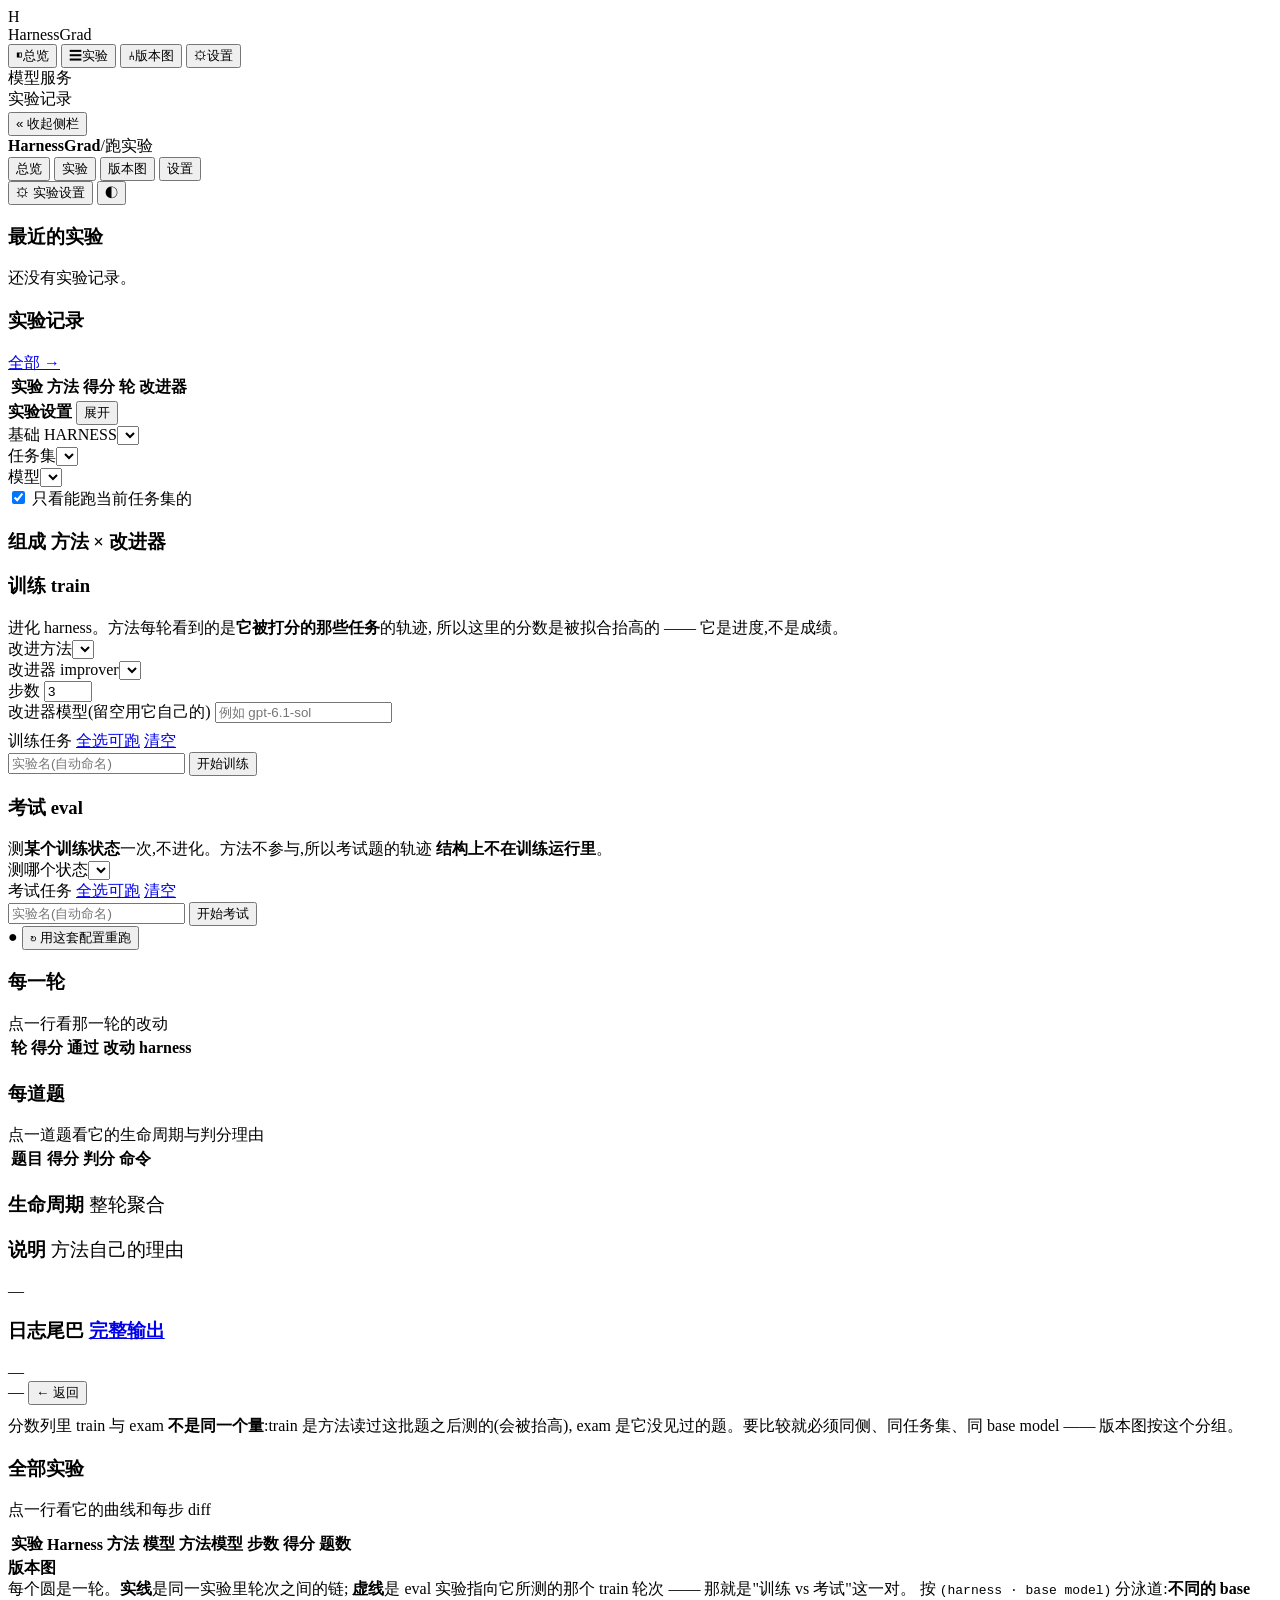
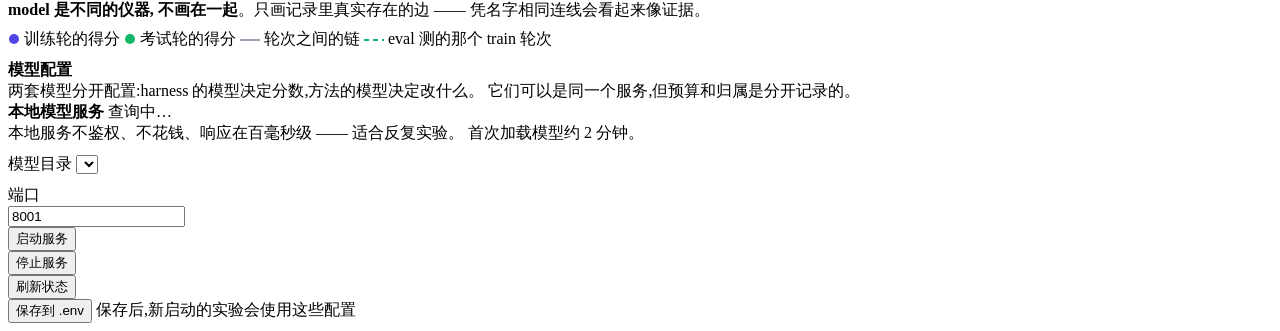
==== tools/ui/index.html @ a6b228a8 "HarnessGrad: the platform agent = harness + model. A method is an improver (a tool that composes edi" ====
<!doctype html><html lang="zh-CN"><head><meta charset="utf-8">
<title>HarnessGrad 控制台</title>
<script>/* 在首次绘制之前定主题,否则换主题时会先闪一下另一种底色。
   默认**浅色**:参照的那套运行详情页是暖白底的,而且宣传截图、打印都是浅色更好看;
   深色留给长时间盯屏(右上角 ◐ 切换,选择记在 localStorage)。 */
(function(){try{var t=localStorage.getItem('hg-theme');
document.documentElement.dataset.theme=(t==='dark')?'dark':'light';}
catch(e){document.documentElement.dataset.theme='light';}})();</script><meta name="viewport" content="width=device-width,initial-scale=1">
<link rel="stylesheet" href="/ui/app.css"></head><body>
<div class="frame" id="frame">
 <aside class="side">
  <div class="brand">
    <div class="mark">H</div><div class="name">HarnessGrad</div>
  </div>
  <nav class="nav" id="nav">
    <button class="on" data-v="exp" onclick="view('exp',this)"><span class="ico">◧</span><span class="lbl">总览</span></button>
    <button data-v="hist" onclick="view('hist',this)"><span class="ico">☰</span><span class="lbl">实验</span></button>
    <button data-v="graph" onclick="view('graph',this)"><span class="ico">⑃</span><span class="lbl">版本图</span></button>
    <button data-v="set" onclick="view('set',this)"><span class="ico">⚙</span><span class="lbl">设置</span></button>
  </nav>
  <div class="grow"></div>
  <div class="foot" id="side-foot">
    <div><span class="dot off" id="s-model"></span>模型服务</div>
    <div><span class="dot off" id="s-runs"></span>实验记录</div>
    <div style="padding-top:2px"><button class="collapse" onclick="toggleSide()">« 收起侧栏</button></div>
  </div>
 </aside>
 <div class="main">
  <div class="topbar">
    <div class="crumb" id="crumb"><b>HarnessGrad</b><span>/</span><span id="crumb-leaf">跑实验</span></div>
    <nav class="tabs" id="topnav">
      <button class="on" data-v="exp" onclick="view('exp',this)">总览</button>
      <button data-v="hist" onclick="view('hist',this)">实验</button>
      <button data-v="graph" onclick="view('graph',this)">版本图</button>
      <button data-v="set" onclick="view('set',this)">设置</button>
    </nav>
    <span class="grow" style="flex:1"></span>
    <span class="sub" id="page-sub"></span>
    <button class="gh" id="btn-setup" onclick="toggleSetup()"
      title="展开 / 收起实验设置">⚙ 实验设置</button>
    <button class="themebtn" id="theme-btn" onclick="toggleTheme()" title="深色 / 浅色">◐</button>
  </div>
  <div class="wrap" id="wrap">

 <!-- ================= 实验 ================= -->
 <div id="v-exp" class="view on">
  <!-- 配置抽屉 + 主区。
       W&B 的手感来自"进来先看数据,要改配置再拉开侧边":所以配置不再是首屏,而是
       从右侧滑出的抽屉(默认收起,点右上角「配置」开),主区留给曲线和最近的实验。
       抽屉用纯 CSS 的 class 切换,里面的 id 一个都没动 —— 表单逻辑对位置不敏感。 -->
  <div class="wb" id="wb">
   <div class="wb-main">
    <!-- 主区第一屏:最近一次运行的曲线。没有运行时给一条空状态,而不是一张空图。 -->
    <div class="card" id="home-card">
      <div class="row" style="justify-content:space-between;align-items:baseline">
        <h3 id="home-title">最近的实验</h3>
        <span class="hint" id="home-meta"></span>
      </div>
      <div id="home-body">还没有实验记录。</div>
    </div>

    <!-- 主区第二屏:最近的实验列表(密集表格,点一行进运行详情)。 -->
    <div class="card">
      <div class="row" style="justify-content:space-between;align-items:baseline">
        <h3>实验记录</h3>
        <a href="#" onclick="view('hist',document.querySelector('.tabs button[data-v=\'hist\']'));return false"
           class="hint">全部 →</a>
      </div>
      <table id="runs-home"><thead><tr><th>实验</th><th>方法</th><th>得分</th>
        <th>轮</th><th>改进器</th></tr></thead><tbody></tbody></table>
    </div>
   </div>

   <!-- 实验设置:整宽。跑起来之后自动收起(见 go()),点标题栏可以再展开。 -->
   <section id="setup">
    <div class="setup-head">
      <b>实验设置</b>
      <span class="sum" id="setup-sum"></span>
      <span class="grow" style="flex:1"></span>
      <button class="gh" onclick="toggleSetup(true)">展开</button>
    </div>
    <div class="setup-body" id="setup-body">
  <!-- 共享配置:一行三列,高度一致。筛选做成按钮组,不再占掉一整块栅格。 -->
  <div class="card">
   <div class="config">
    <div class="field"><label>基础 HARNESS</label><select id="f-harness"></select></div>
    <div class="field"><label>任务集</label><select id="f-dataset"></select></div>
    <div class="field"><label>模型</label><select id="f-model"></select></div>
   </div>
   <div class="filters">
    <span class="fgroup" id="g-hrole"></span>
    <span class="fgroup" id="g-henv"></span>
    <label class="chk"><input type="checkbox" id="f-hcompat" checked> 只看能跑当前任务集的</label>
    <span class="dim" id="f-count"></span>
   </div>
   <div class="hint" id="cfg-hint" style="margin-top:10px"></div>
  </div>

  <!-- 三个阶段,一眼看清这次运行由什么组成。
       解耦(INTERFACE.md §4.49)之后,一次运行是三样东西:被改的 harness、改它的
       改进器、以及决定"改什么/要不要"的方法。它们以前挤在"方法"一个下拉里,读者
       分不清一个方法自带模型还是借用默认改进器 —— 于是"方法 A 比 B 强"里混着
       "A 的提示词写得更好"。这一块把它们分开摆,并当场报出**这台机器上解析到了什么**。 -->
  <div class="card">
   <div class="row" style="justify-content:space-between;margin-bottom:12px">
     <h3>组成 <span class="pill">方法 × 改进器</span></h3>
     <span class="hint" id="split-state"></span>
   </div>
   <div class="flow" id="split-flow"></div>
   <div class="hint" id="split-hint" style="margin-top:11px"></div>
  </div>

  <!-- 准备环境:这次运行还缺什么,以及一个按钮去补。
       两件事属于不同的主人,所以分开报:任务的镜像是 89 个、约 104 GB、从 registry 拉,
       §2.5.5 不许运行中途拉取,所以必须由人触发 —— 一个按钮正好是那个"刻意的动作";
       harness 的依赖跟任务无关,按 (install 内容, Python 小版本) 一份,约 12 秒 / 42 MB。 -->
  <div class="card" id="prep" style="display:none">
   <div class="row" style="justify-content:space-between;margin-bottom:10px">
     <b>准备这次运行的环境</b>
     <span class="hint" id="prep-state"></span>
   </div>
   <div id="prep-body"></div>
   <div class="ev" id="prep-log" style="display:none"></div>
  </div>

  <!-- train 与 eval 是两次独立的运行,所以是两个面板,并排、对称。
       以前是一个"跑哪一侧"下拉 —— 那让"两次运行"看起来像一次运行的一个选项,
       而它们的产物(进化 vs 一次测量)根本不同。 -->
  <div class="duo">
   <div class="card">
    <h3>训练 <span class="pill accent">train</span></h3>
    <div class="hint">进化 harness。方法每轮看到的是<b>它被打分的那些任务</b>的轨迹,
      所以这里的分数是被拟合抬高的 —— 它是进度,不是成绩。</div>
    <!-- 解耦之后"方法"只决定**规则**,改进器是另一件事,所以它是另一格。
         以前这里只有"改进方法"一个下拉,于是"用哪个改进器"只能靠环境变量碰运气 ——
         而它恰恰是每次换完最想调的那个旋钮。 -->
    <div class="config" style="grid-template-columns:1.35fr 1.35fr 92px">
      <div class="field"><label>改进方法</label><select id="f-method"></select></div>
      <div class="field"><label>改进器 improver</label><select id="f-improver"></select></div>
      <div class="field"><label>步数</label>
        <input type="number" id="f-rounds" value="3" min="0" max="20"></div>
      <div class="field" style="grid-column:1/-1"><label>改进器模型(留空用它自己的)</label>
        <input type="text" id="f-imodel" placeholder="例如 gpt-6.1-sol"></div>
    </div>
    <div class="hint" id="imp-hint" style="margin-top:8px"></div>
    <div class="subhead"><span>训练任务</span>
      <span class="dim" id="train-count"></span>
      <a href="#" onclick="pickTasks('train','side');return false">全选可跑</a>
      <a href="#" onclick="pickTasks('train','none');return false">清空</a></div>
    <div class="task-list" id="train-list"></div>
    <div class="row" style="gap:8px">
      <input type="text" id="f-runid" placeholder="实验名(自动命名)" style="flex:1;min-width:0">
      <button class="go" id="btn-train" onclick="go('train')">开始训练</button>
      <button class="gh" id="btn-stop" onclick="stopRun()" style="display:none">停止</button>
    </div>
   </div>

   <div class="card">
    <h3>考试 <span class="pill ok">eval</span></h3>
    <div class="hint">测<b>某个训练状态</b>一次,不进化。方法不参与,所以考试题的轨迹
      <b>结构上不在训练运行里</b>。</div>
    <div class="config">
      <div class="field"><label>测哪个状态</label><select id="f-fromrun"></select></div>
    </div>
    <div class="subhead"><span>考试任务</span>
      <span class="dim" id="eval-count"></span>
      <a href="#" onclick="pickTasks('eval','side');return false">全选可跑</a>
      <a href="#" onclick="pickTasks('eval','none');return false">清空</a></div>
    <div class="task-list" id="eval-list"></div>
    <div class="row" style="gap:8px">
      <input type="text" id="f-evalid" placeholder="实验名(自动命名)" style="flex:1;min-width:0">
      <button class="go" id="btn-eval" onclick="go('eval')">开始考试</button>
    </div>
   </div>
  </div>


    </div><!-- /setup-body -->
   </section>
  </div><!-- /wb -->
 </div>

 <!-- ================= 运行详情 =================
      参考图就是这一页:一条运行的状态、生命周期时间线、规格、以及右边的几个小卡。
      曲线从"实验页的一栏"搬到这里并占满整宽 —— 它是这个平台唯一的产出,值得一整屏。 -->
 <div id="v-run" class="view">
  <div class="runhead">
    <div class="row" style="gap:9px;flex-wrap:wrap;align-items:center">
      <span class="badge" id="run-badge">●</span>
      <b id="run-name" style="font-size:15px;letter-spacing:-.01em"></b>
      <span class="badge" id="run-side"></span>
      <span class="grow" style="flex:1"></span>
      <button class="gh" id="run-replay" onclick="replay(CUR)">↻ 用这套配置重跑</button>
    </div>
    <div class="row" id="run-facts" style="gap:8px;flex-wrap:wrap;margin-top:9px"></div>
  </div>

  <div id="run-banner"></div>

  <!-- 运行中的实时进度。它在运行详情页而不是配置抽屉里:抽屉是可以收起的,而按下
       "开始训练"之后最需要看的东西不能跟着一起收起来。 -->
  <div class="card" id="prog" style="display:none">
   <div class="row" style="justify-content:space-between;align-items:baseline">
     <b id="prog-title">运行中</b><span class="hint" id="prog-state"></span></div>
   <div class="ev" id="prog-log">等待输出…</div>
  </div>

  <div class="card" id="curve-card" style="display:none">
   <div class="row" style="justify-content:space-between;margin-bottom:4px">
     <b id="curve-title">曲线</b>
     <span class="hint" id="curve-meta"></span>
   </div>
   <div class="chartwrap"><svg id="chart" viewBox="0 0 900 300"
     preserveAspectRatio="none"></svg></div>
   <div class="steps" id="step-btns"></div>
   <div id="step-body"></div>
  </div>

  <div class="card" style="margin-top:16px">
    <div class="row" style="justify-content:space-between;align-items:baseline">
      <h3>每一轮</h3>
      <span class="hint">点一行看那一轮的改动</span>
    </div>
    <table id="run-rounds"><thead><tr><th>轮</th><th>得分</th><th>通过</th>
      <th>改动</th><th>harness</th></tr></thead><tbody></tbody></table>
  </div>

  <div class="card" style="margin-top:16px">
    <div class="row" style="justify-content:space-between;align-items:baseline">
      <h3>每道题</h3>
      <span class="hint">点一道题看它的生命周期与判分理由</span>
    </div>
    <table id="run-tasks"><thead><tr><th>题目</th><th>得分</th><th>判分</th>
      <th>命令</th></tr></thead><tbody></tbody></table>
  </div>

  <div class="cols">
    <div class="card" style="flex:1 1 460px">
      <h3>生命周期 <span class="hint" style="font-weight:400">整轮聚合</span></h3>
      <div class="life" id="run-life"></div>
    </div>
    <div class="card" style="flex:1 1 300px">
      <h3>说明 <span class="hint" style="font-weight:400">方法自己的理由</span></h3>
      <div id="run-notes" class="logtail" style="max-height:180px">—</div>
    </div>
    <div class="card" style="flex:1 1 300px">
      <h3>日志尾巴 <span class="grow" style="flex:1"></span>
        <a href="#" onclick="view('exp');return false" class="hint">完整输出</a></h3>
      <div id="run-log" class="logtail">—</div>
    </div>
  </div>
 </div>

 <!-- ================= 任务详情 =================
      参考图那套生命周期语言真正属于这一层:**一道题**的一次执行。运行页只能给"整轮
      聚合",因为把 20 道题的阶段压成一条线会掩盖"哪几题在判分上烧掉了时间"。 -->
 <div id="v-task" class="view">
  <div class="runhead">
    <div class="row" style="gap:9px;flex-wrap:wrap;align-items:center">
      <span class="badge" id="task-side">—</span>
      <b id="task-name" style="font-size:15px;letter-spacing:-.01em"></b>
      <span class="grow" style="flex:1"></span>
      <button class="gh" onclick="history.back()">← 返回</button>
    </div>
    <div class="row" id="task-facts" style="gap:8px;flex-wrap:wrap;margin-top:9px"></div>
  </div>
  <div id="task-body"></div>
 </div>

 <!-- ================= 历史 ================= -->
 <div id="v-hist" class="view">
  <!-- 一条仪表带。以前这个页面只有一张表,标题下面直接是数据行,而左栏是空的 ——
       一个"控制台"看起来像一份导出文件。这里放四个真的从记录里数出来的数,并明说
       哪一个**不能**拿来比较(得分列混着 train 和 exam)。 -->
  <div class="card">
   <div class="split" id="hist-stats"></div>
   <div class="hint" style="margin-top:11px">
     分数列里 train 与 exam <b>不是同一个量</b>:train 是方法读过这批题之后测的(会被抬高),
     exam 是它没见过的题。要比较就必须同侧、同任务集、同 base model —— 版本图按这个分组。
   </div>
  </div>
  <div id="compare"></div>
  <div class="card">
   <div class="row" style="justify-content:space-between;margin-bottom:10px">
     <h3>全部实验</h3>
     <span class="hint">点一行看它的曲线和每步 diff</span>
   </div>
   <table id="runs"><thead><tr><th>实验</th><th>Harness</th><th>方法</th><th>模型</th>
     <th>方法模型</th><th>步数</th><th>得分</th><th>题数</th></tr></thead>
     <tbody></tbody></table>
  </div>
 </div>

 <!-- ================= 版本图 ================= -->
 <div id="v-graph" class="view">
  <div class="card">
   <b>版本图</b>
   <div class="hint">每个圆是一轮。<b>实线</b>是同一实验里轮次之间的链;
     <b>虚线</b>是 eval 实验指向它所测的那个 train 轮次 —— 那就是"训练 vs 考试"这一对。
     按 <code>(harness · base model)</code> 分泳道:<b>不同的 base model 是不同的仪器,
     不画在一起</b>。只画记录里真实存在的边 —— 凭名字相同连线会看起来像证据。</div>
   <div class="legend" style="margin-top:8px">
     <span><svg width="12" height="12" style="display:inline;vertical-align:-1px">
       <circle cx="6" cy="6" r="5" fill="#4f46e5"/></svg> 训练轮的得分</span>
     <span><svg width="12" height="12" style="display:inline;vertical-align:-1px">
       <circle cx="6" cy="6" r="5" fill="#12b76a"/></svg> 考试轮的得分</span>
     <span><svg width="20" height="8" style="display:inline">
       <path d="M0 4 L20 4" stroke="#9aa4b2" stroke-width="2"/></svg> 轮次之间的链</span>
     <span><svg width="20" height="8" style="display:inline">
       <path d="M0 4 L20 4" stroke="#12b76a" stroke-width="2" stroke-dasharray="5 4"/></svg>
       eval 测的那个 train 轮次</span>
   </div>
   <div id="graph" style="margin-top:10px"></div>
  </div>
 </div>

 <!-- ================= 设置 ================= -->
 <div id="v-set" class="view">
  <div class="card">
   <b>模型配置</b>
   <div class="hint">两套模型分开配置:harness 的模型决定分数,方法的模型决定改什么。
     它们可以是同一个服务,但预算和归属是分开记录的。</div>
  </div>

  <div class="card" id="cfg-agent"></div>
  <div class="card" id="cfg-method"></div>

  <div class="card">
   <div class="row" style="justify-content:space-between">
     <b>本地模型服务</b>
     <span id="svc-state" class="hint">查询中…</span>
   </div>
   <div class="hint">本地服务不鉴权、不花钱、响应在百毫秒级 —— 适合反复实验。
     首次加载模型约 2 分钟。</div>
   <div class="config" style="grid-template-columns:minmax(0,1fr);margin-top:10px">
     <div class="field"><label>模型目录</label>
       <select id="svc-dir"></select></div>
   </div>
   <div class="row" style="margin-top:10px;gap:10px;align-items:flex-end;flex-wrap:wrap">
     <div class="field" style="width:110px"><label>端口</label>
       <input type="number" id="svc-port" value="8001"></div>
     <div class="field"><button class="gh" onclick="svc('start')">启动服务</button></div>
     <div class="field"><button class="gh" onclick="svc('stop')">停止服务</button></div>
     <div class="field"><button class="gh" onclick="svcStatus()">刷新状态</button></div>
   </div>
  </div>

  <div class="card">
   <div class="row">
     <button class="go" onclick="saveSettings()">保存到 .env</button>
     <span class="hint" id="save-msg">保存后,新启动的实验会使用这些配置</span>
   </div>
  </div>
 </div>
  </div>
 </div>
</div>
<script src="/ui/app.js"></script></body></html>
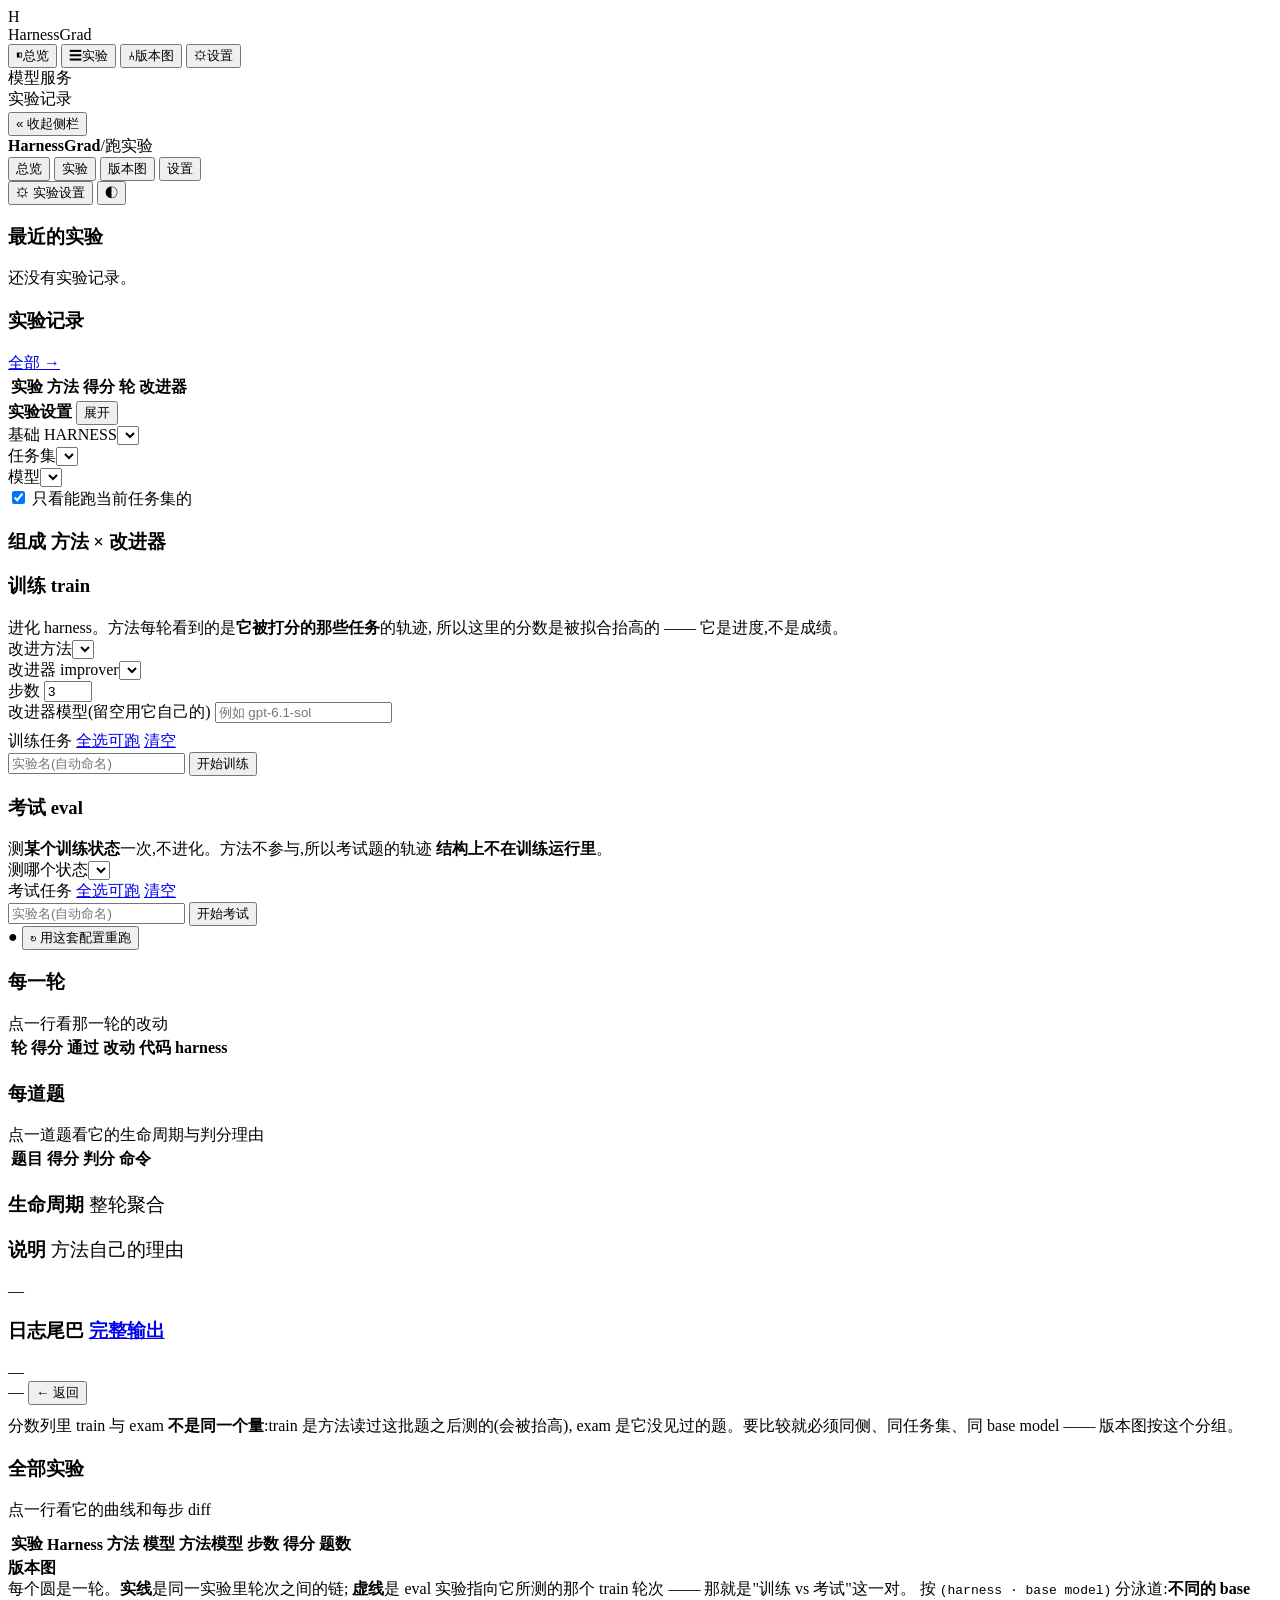
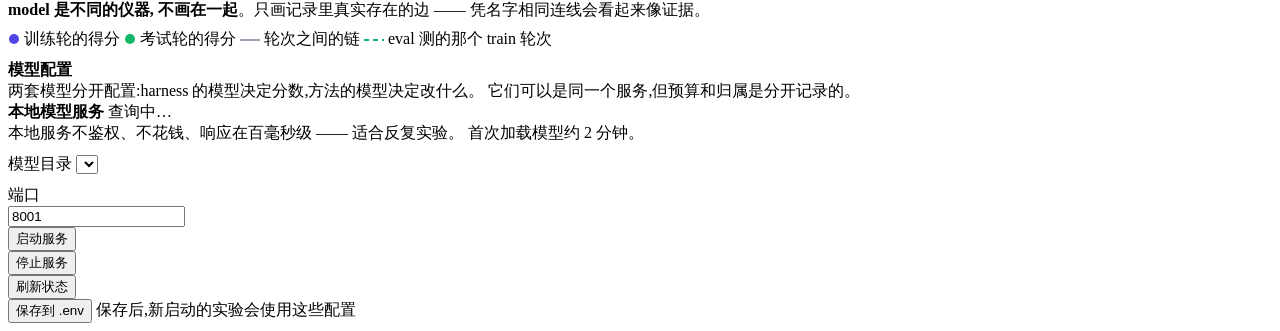
==== commit 4b71d481: "panel: show what the platform has been recording but nobody could see Three fields existed in the re" ====
--- a/tools/ui/index.html
+++ b/tools/ui/index.html
@@ -222,7 +222,8 @@
       <span class="hint">点一行看那一轮的改动</span>
     </div>
     <table id="run-rounds"><thead><tr><th>轮</th><th>得分</th><th>通过</th>
-      <th>改动</th><th>harness</th></tr></thead><tbody></tbody></table>
+      <th>改动</th><th title="候选 harness 作为代码的静态读数:没有调用者的定义、从入口不可达的模块。诊断,不是分数。">代码</th>
+      <th>harness</th></tr></thead><tbody></tbody></table>
   </div>
 
   <div class="card" style="margin-top:16px">
